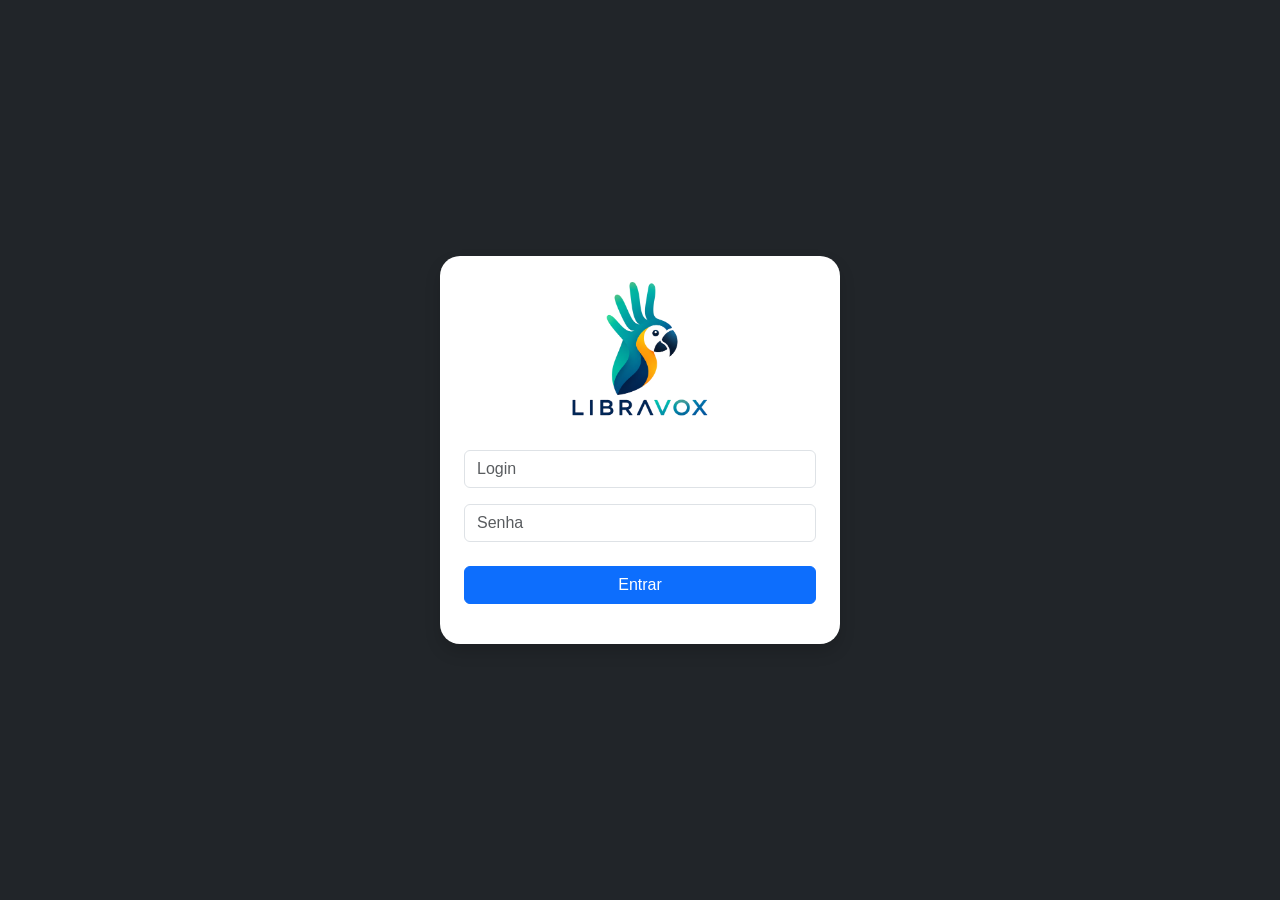
==== complementos_html/teste_vlibra.html @ 5bb09d70 "Add files via upload" ====
<!DOCTYPE html>
<html lang="pt-br">

<head>

    <meta charset="UTF-8">

    <meta name="viewport"
          content="width=device-width, initial-scale=1.0">

    <title>LibraVox Aula</title>

    <link href="https://cdn.jsdelivr.net/npm/bootstrap@5.3.3/dist/css/bootstrap.min.css"
          rel="stylesheet">

    <link rel="stylesheet"
          href="../style_principal.css">

</head>

<body>

<div class="container-fluid p-4">

    <div class="row g-4">

        <div class="col-lg-8">

            <div class="card shadow p-4">

                <h2 class="mb-4">
                    LibraVox - Aula em Libras
                </h2>

                <div class="d-flex gap-3 flex-wrap">

                    <button class="btn btn-success botao-controle"
                            id="btnIniciar">

                        🎤 Iniciar Aula

                    </button>

                    <button class="btn btn-danger botao-controle"
                            onclick="finalizarAula()">

                        ⛔ Finalizar Aula

                    </button>

                </div>

                <hr>

                <h5>Status</h5>

                <div id="status"
                     class="status-box">

                    Aguardando início...

                </div>

                <hr>

                <h5>Texto Reconhecido</h5>

                <div id="textoReconhecido"
                     class="texto-box"></div>

                <hr>

                <h5>Imagens da Aula</h5>

                <div id="galeria"
                     class="row"></div>

            </div>

        </div>

        <div class="col-lg-4">

            <div class="card shadow p-4">

                <h4 class="mb-3">
                    Tradução VLibras
                </h4>

                <div id="textoVlibras"
                     class="texto-vlibras"></div>

            </div>

        </div>

    </div>

</div>

<input type="file"
       id="cameraInput"
       accept="image/*"
       capture="environment"
       hidden>

<script src="../script_principal.js"></script>

<script src="https://vlibras.gov.br/app/vlibras-plugin.js"></script>

<script src="../complementos_js/vlibras.js"></script>

</body>
</html>
---- style_principal.css ----
body{

    background: #f4f6f9;
    font-family: Arial, Helvetica, sans-serif;

}

.login-card{

    width: 400px;
    border-radius: 20px;

}

.logo{

    width: 140px;

}

.status-box{

    background: #222;
    color: #00ff88;
    padding: 15px;
    border-radius: 10px;
    min-height: 60px;
    font-weight: bold;

}

.texto-box{

    background: white;
    border: 1px solid #ccc;
    border-radius: 10px;
    padding: 15px;
    min-height: 250px;
    white-space: pre-wrap;
    overflow-y: auto;

}

.texto-vlibras{

    background: white;
    border: 1px solid #ccc;
    border-radius: 10px;
    padding: 15px;
    min-height: 300px;
    white-space: pre-wrap;

}

.img-aula{

    width: 100%;
    border-radius: 15px;
    margin-top: 15px;
    object-fit: cover;

}

.card{

    border: none;
    border-radius: 20px;

}

.botao-controle{

    min-width: 180px;

}
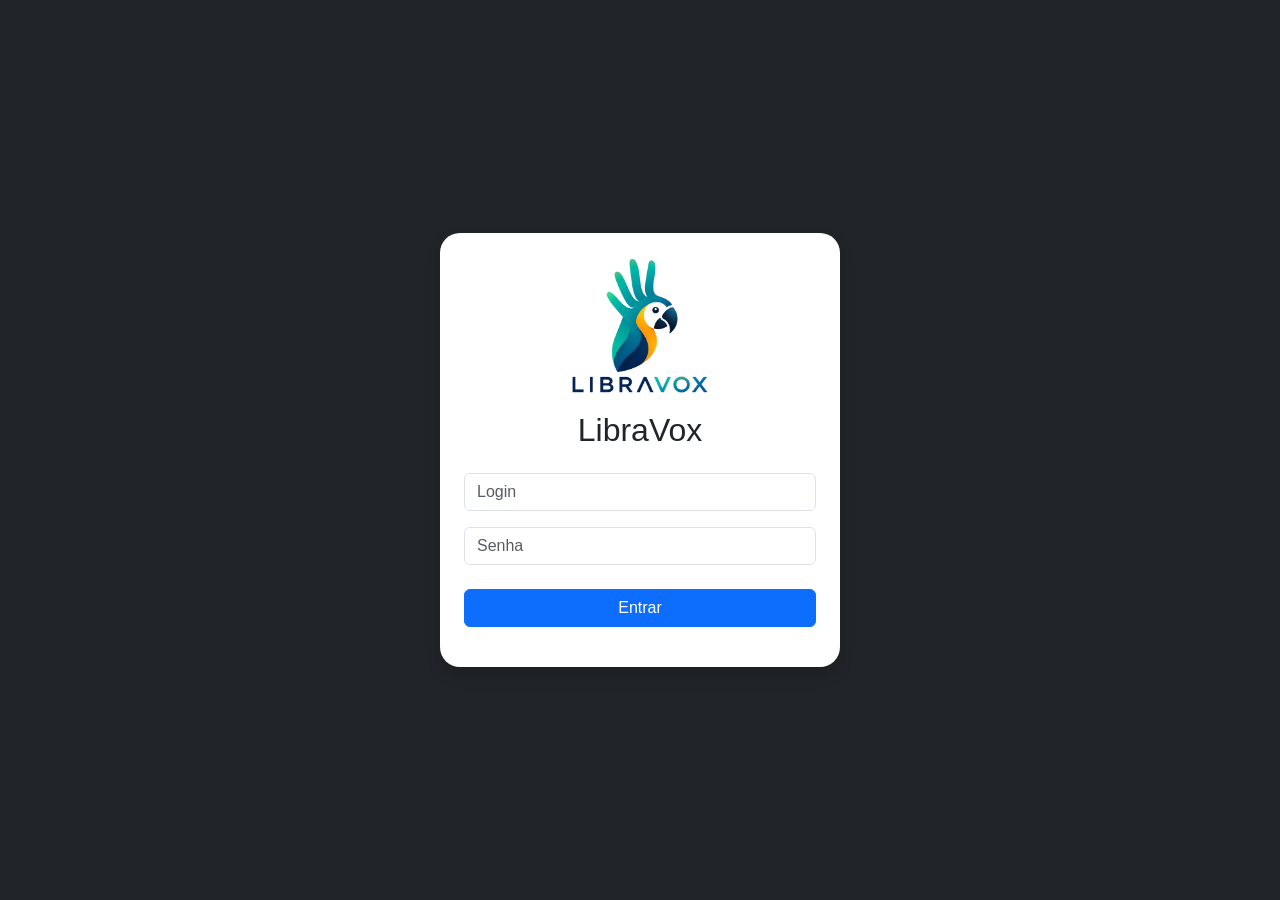
==== commit 6cf19538: "Update teste_vlibra.html" ====
--- a/complementos_html/teste_vlibra.html
+++ b/complementos_html/teste_vlibra.html
@@ -104,6 +104,18 @@
        capture="environment"
        hidden>
 
+<div vw class="enabled">
+
+    <div vw-access-button class="active"></div>
+
+    <div vw-plugin-wrapper>
+
+        <div class="vw-plugin-top-wrapper"></div>
+
+    </div>
+
+</div>
+
 <script src="../script_principal.js"></script>
 
 <script src="https://vlibras.gov.br/app/vlibras-plugin.js"></script>
@@ -111,4 +123,4 @@
 <script src="../complementos_js/vlibras.js"></script>
 
 </body>
-</html>+</html>
--- a/style_principal.css
+++ b/style_principal.css
@@ -72,4 +72,4 @@
 
     min-width: 180px;
 
-}+}
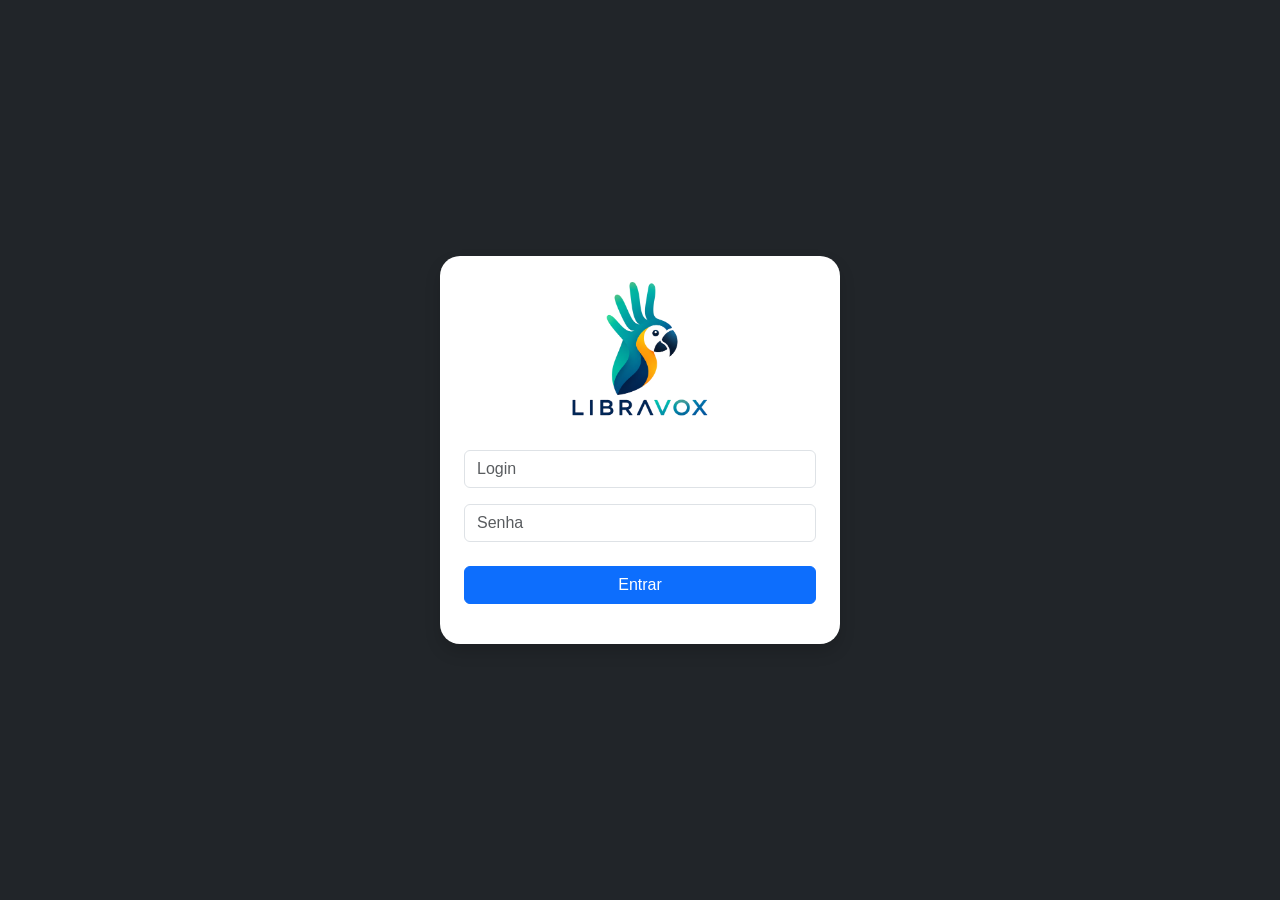
==== commit 851af5d6: "Update teste_vlibra.html" ====
--- a/complementos_html/teste_vlibra.html
+++ b/complementos_html/teste_vlibra.html
@@ -46,6 +46,13 @@
 
                         ⛔ Finalizar Aula
 
+                    </button>
+
+                    <button class="btn btn-warning botao-controle"
+                            onclick="limparAula()">
+                    
+                        🧹 Limpar Aula
+                    
                     </button>
 
                 </div>
